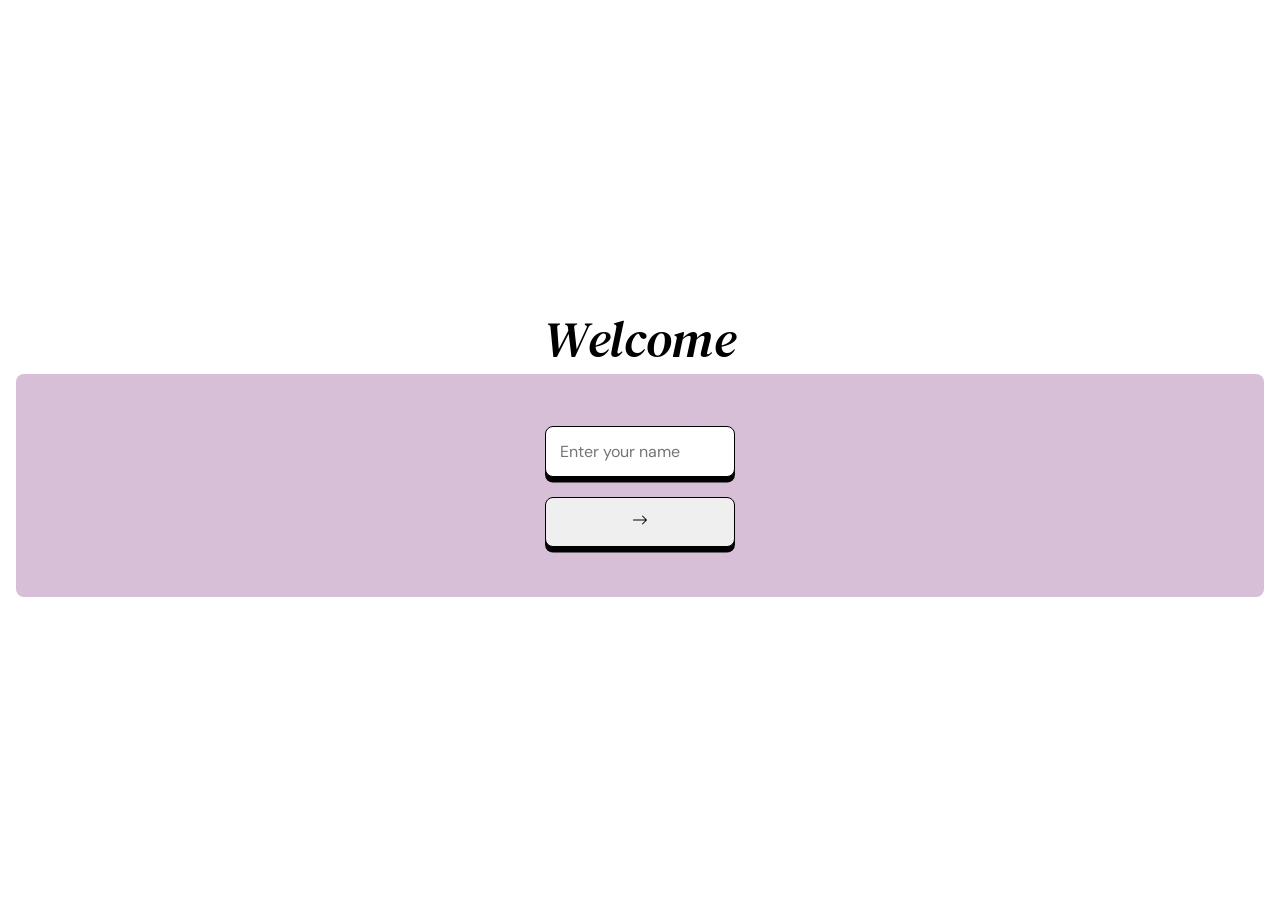
==== main.html @ 8753d743 "Initialized; name field block UI/UX 80% done" ====
<!DOCTYPE html>
<html lang="en">

<head>
    <meta charset="UTF-8">
    <meta name="viewport" content="width=device-width, initial-scale=1.0">
    <title>Project-IOV3</title>

    <link rel="stylesheet" href="/styles/styles.css">

    <link rel="preconnect" href="https://fonts.googleapis.com">
    <link rel="preconnect" href="https://fonts.gstatic.com" crossorigin>
    <link
        href="https://fonts.googleapis.com/css2?family=DM+Sans:ital,opsz,wght@0,9..40,100..1000;1,9..40,100..1000&family=DM+Serif+Text:ital@0;1&display=swap"
        rel="stylesheet">
</head>

<body>
    <section id="name-field-block">
        <h1>Welcome</h1>
        <section class="content">
            <span id="name-error" class="no-select">Incorrect name, try again!</span>
            <div id="name-check-field">
                <input type="search" name="name" class="input" placeholder="Enter your name" />
                <button><svg xmlns="http://www.w3.org/2000/svg" width="16" height="16" fill="currentColor"
                        class="bi bi-arrow-right" viewBox="0 0 16 16">
                        <path fill-rule="evenodd"
                            d="M1 8a.5.5 0 0 1 .5-.5h11.793l-3.147-3.146a.5.5 0 0 1 .708-.708l4 4a.5.5 0 0 1 0 .708l-4 4a.5.5 0 0 1-.708-.708L13.293 8.5H1.5A.5.5 0 0 1 1 8" />
                    </svg>
                </button>
            </div>
        </section>
    </section>

    <section id="dob-field-block" class="hidden">
        <h1>Verify</h1>

    </section>

    <script src="scripts/name-field.js"></script>
    <script src="scripts/transition.js"></script>
</body>

</html>
---- styles/styles.css ----
:root {
    --gradient-l: linear-gradient(to bottom, rgba(255, 255, 255, 1) 10%, rgba(120, 168, 204, 1) 96%);
    --gradient-d: linear-gradient(to bottom, rgba(31, 82, 120, 1) 0%, rgba(154, 208, 253, 1) 100%);
    --font-primary: "Cal Sans", sans-serif;
    --font-secondary: "Roboto", sans-serif;
}

*,
*::before,
*::after {
    box-sizing: border-box;
}

.no-select {
    -webkit-user-select: none;
    /* Safari */
    -ms-user-select: none;
    /* IE 10 and Edge */
    user-select: none;
    /* Standard syntax */
}

.hidden {
    display: none !important;
}



html {
    scroll-behavior: smooth;
}

html,
body {
    height: 100%;

    margin: 0;
    padding: 0 8px;

    display: flex;
    flex-direction: column;
    justify-content: center;
}

.content {
    width: 100%;
    height: auto;

    padding: 20px 50px 50px 50px;

    display: flex;
    flex-direction: column;
    align-items: center;
    justify-content: center;

    background-color: thistle;
    border-radius: 0.5rem;
}

h1 {
    padding: 0;
    margin: 0;
    text-align: center;
    font-family: "DM Serif Text", serif;
    font-weight: 400;
    font-style: italic;
    font-size: 3.2rem;
}

.content h2 {
    font-family: "DM Sans", sans-serif;
    font-weight: 300;
    font-size: 1rem;
}

#name-error {
    margin: 10px 0 5px 0;
    color: thistle;
    font-family: "DM Sans", sans-serif;
    font-weight: 400;
    font-size: 0.8rem;
    font-style: italic;
}


#name-check-field {
    display: flex;
    flex-direction: column;
    gap: 20px;
}

input {
    max-width: 190px;
    padding: 0.875rem;
    font-family: "DM Sans", sans-serif;
    font-size: 1rem;
    border: 1.5px solid #000;
    border-radius: 0.5rem;
    box-shadow: 0px 5.5px 0 black;
    outline: none;
    transition:
        transform 0.2s ease,
        box-shadow 0.2s ease;
}


input:active {
    transform: translateY(10px);
    box-shadow: 0px 0px 0 black;
}

button {
    max-width: 190px;
    padding: 0.875rem;
    font-size: 1rem;
    border: 1.5px solid #000;
    border-radius: 0.5rem;
    box-shadow: 0px 5.5px 0 black;

    transform-origin: center;
    transition:
        transform 0.2s ease,
        box-shadow 0.2s ease;
}

button:active {
    transform: translateY(10px);
    box-shadow: 0px 0px 0 black;
}


/* ========================================================= */


.page {
    animation-duration: 0.4s;
    animation-fill-mode: forwards;
}

/* Current page shrinks slightly and fades out */
@keyframes scaleOut {
    from {
        opacity: 1;
        transform: scale(1);
    }

    to {
        opacity: 0;
        transform: scale(0.92);
    }
}

/* Next page starts smaller with a bounce curve and pops up to full size */
@keyframes scaleIn {
    0% {
        opacity: 0;
        transform: scale(0.85);
    }

    100% {
        opacity: 1;
        transform: scale(1);
    }
}

.animate-scale-out {
    animation-name: scaleOut;
    animation-timing-function: ease-in-out;
}

.animate-scale-in {
    animation-name: scaleIn;
    /* Matches your bouncy spring curve for a smooth snap */
    animation-timing-function: cubic-bezier(0.34, 1.56, 0.64, 1);
}
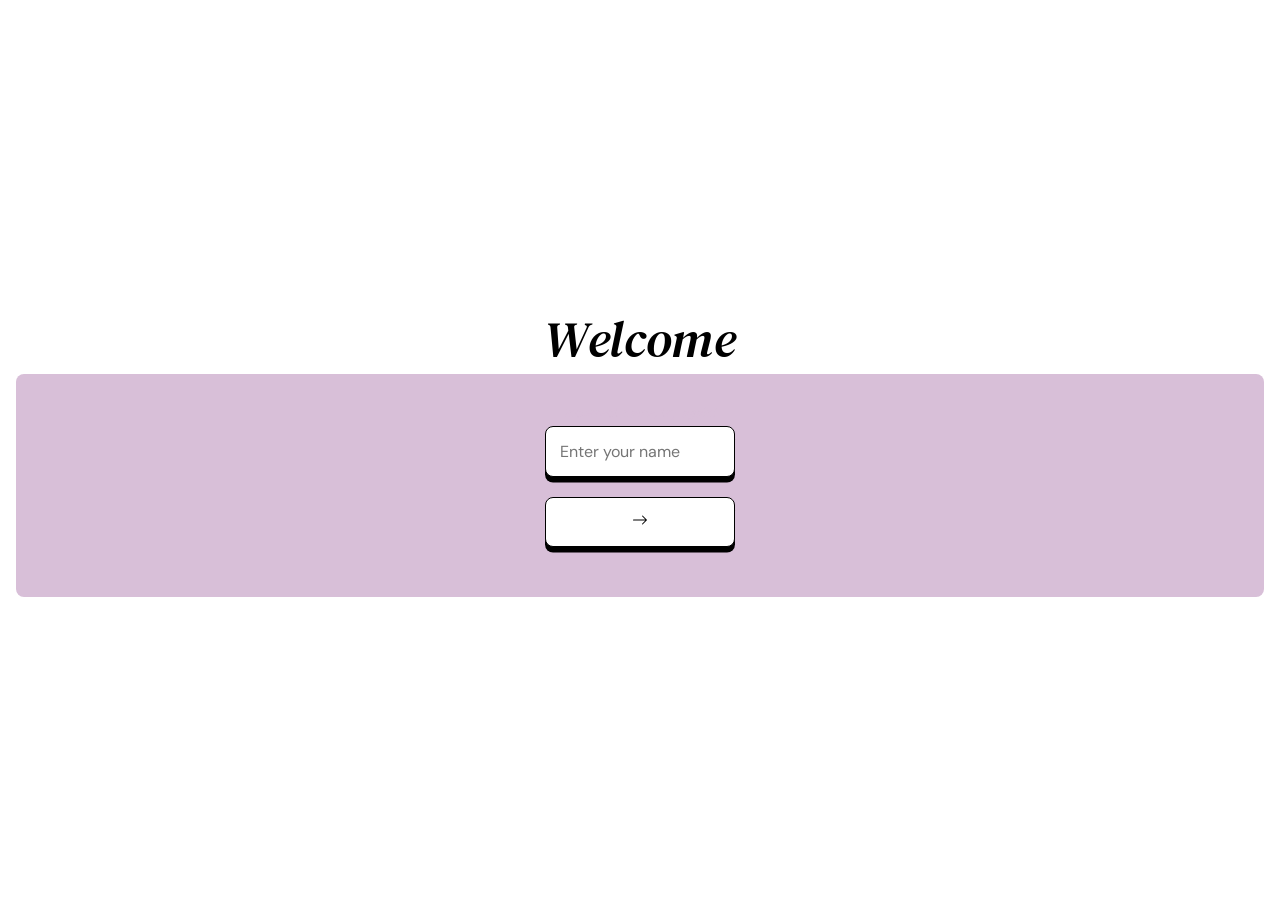
==== commit b367dc5a: "second section finished; added loader animation with dynamic transition functions" ====
--- a/main.html
+++ b/main.html
@@ -18,8 +18,8 @@
 <body>
     <section id="name-field-block">
         <h1>Welcome</h1>
-        <section class="content">
-            <span id="name-error" class="no-select">Incorrect name, try again!</span>
+        <section class="content" id="name-field-block-content">
+            <span id="name-error" class="no-select secondary-font">Incorrect name, try again!</span>
             <div id="name-check-field">
                 <input type="search" name="name" class="input" placeholder="Enter your name" />
                 <button><svg xmlns="http://www.w3.org/2000/svg" width="16" height="16" fill="currentColor"
@@ -32,13 +32,41 @@
         </section>
     </section>
 
+    <div id="loader1" class="loader hidden"></div>
+
     <section id="dob-field-block" class="hidden">
         <h1>Verify</h1>
-
+        <section id="pin-field-block-content" class="content">
+            <span class="no-select secondary-font">Enter your Date of Birth</span>
+            <span id="dob-pin-error" class="no-select secondary-font hidden">It's incorrect! Try again</span>
+            <div id="pin-field">
+                <input type="text" name="pin1" class="input pin" maxlength="1" inputmode="numeric" placeholder="-" />
+                <input type="text" name="pin2" class="input pin" maxlength="1" inputmode="numeric" placeholder="-" />
+                <input type="text" name="pin3" class="input pin" maxlength="1" inputmode="numeric" placeholder="-" />
+                <input type="text" name="pin4" class="input pin" maxlength="1" inputmode="numeric" placeholder="-" />
+                <input type="text" name="pin5" class="input pin" maxlength="1" inputmode="numeric" placeholder="-" />
+                <input type="text" name="pin6" class="input pin" maxlength="1" inputmode="numeric" placeholder="-" />
+                <input type="text" name="pin7" class="input pin" maxlength="1" inputmode="numeric" placeholder="-" />
+            </div>
+            <button><svg xmlns="http://www.w3.org/2000/svg" width="16" height="16" fill="currentColor"
+                    class="bi bi-arrow-right" viewBox="0 0 16 16">
+                    <path fill-rule="evenodd"
+                        d="M1 8a.5.5 0 0 1 .5-.5h11.793l-3.147-3.146a.5.5 0 0 1 .708-.708l4 4a.5.5 0 0 1 0 .708l-4 4a.5.5 0 0 1-.708-.708L13.293 8.5H1.5A.5.5 0 0 1 1 8" />
+                </svg>
+            </button>
+        </section>
     </section>
 
+    <div id="loader2" class="loader hidden"></div>
+
+    <section id="success-block" class="hidden">
+        <h1>Verify</h1>
+    </section>
+    <script src="scripts/transition.js"></script>
+
     <script src="scripts/name-field.js"></script>
-    <script src="scripts/transition.js"></script>
+    <script src="scripts/auto-pin-field.js"></script>
+    <script src="scripts/pin-field-checker.js"></script>
 </body>
 
 </html>
--- a/styles/styles.css
+++ b/styles/styles.css
@@ -46,7 +46,7 @@
     width: 100%;
     height: auto;
 
-    padding: 20px 50px 50px 50px;
+    padding: 50px 50px 50px 50px;
 
     display: flex;
     flex-direction: column;
@@ -55,6 +55,14 @@
 
     background-color: thistle;
     border-radius: 0.5rem;
+}
+
+#name-field-block-content {
+    padding: 20px 50px 50px 50px;
+}
+
+#pin-field-block-content {
+    gap: 20px;
 }
 
 h1 {
@@ -67,6 +75,13 @@
     font-size: 3.2rem;
 }
 
+.secondary-font {
+    font-family: "DM Sans", sans-serif;
+    font-weight: 400;
+    font-size: 0.8rem;
+    font-style: italic;
+}
+
 .content h2 {
     font-family: "DM Sans", sans-serif;
     font-weight: 300;
@@ -76,10 +91,6 @@
 #name-error {
     margin: 10px 0 5px 0;
     color: thistle;
-    font-family: "DM Sans", sans-serif;
-    font-weight: 400;
-    font-size: 0.8rem;
-    font-style: italic;
 }
 
 
@@ -87,6 +98,12 @@
     display: flex;
     flex-direction: column;
     gap: 20px;
+}
+
+#pin-field {
+    display: flex;
+    flex-direction: row;
+    gap: 5px;
 }
 
 input {
@@ -109,14 +126,27 @@
     box-shadow: 0px 0px 0 black;
 }
 
+.pin.active {
+    transform: translateY(-10px);
+    box-shadow: 0px 15.5px 0 black;
+}
+
+.pin {
+    max-width: 2.6rem;
+}
+
+#dob-pin-error {
+    color: red;
+}
+
 button {
-    max-width: 190px;
+    width: 190px;
     padding: 0.875rem;
     font-size: 1rem;
     border: 1.5px solid #000;
     border-radius: 0.5rem;
     box-shadow: 0px 5.5px 0 black;
-
+    background-color: #fff;
     transform-origin: center;
     transition:
         transform 0.2s ease,
@@ -137,7 +167,6 @@
     animation-fill-mode: forwards;
 }
 
-/* Current page shrinks slightly and fades out */
 @keyframes scaleOut {
     from {
         opacity: 1;
@@ -150,7 +179,6 @@
     }
 }
 
-/* Next page starts smaller with a bounce curve and pops up to full size */
 @keyframes scaleIn {
     0% {
         opacity: 0;
@@ -170,6 +198,44 @@
 
 .animate-scale-in {
     animation-name: scaleIn;
-    /* Matches your bouncy spring curve for a smooth snap */
     animation-timing-function: cubic-bezier(0.34, 1.56, 0.64, 1);
+}
+
+/* HTML: <div class="loader"></div> */
+.loader {
+    width: 25px;
+    aspect-ratio: 1;
+    margin: 2rem auto;
+    display: block;
+    --c: no-repeat linear-gradient(#000 0 0);
+    background: var(--c), var(--c), var(--c);
+    animation:
+        l18-1 1s infinite,
+        l18-2 1s infinite;
+}
+
+@keyframes l18-1 {
+
+    0%,
+    100% {
+        background-size: 20% 100%
+    }
+
+    33%,
+    66% {
+        background-size: 20% 20%
+    }
+}
+
+@keyframes l18-2 {
+
+    0%,
+    33% {
+        background-position: 0 0, 50% 50%, 100% 100%
+    }
+
+    66%,
+    100% {
+        background-position: 100% 0, 50% 50%, 0 100%
+    }
 }
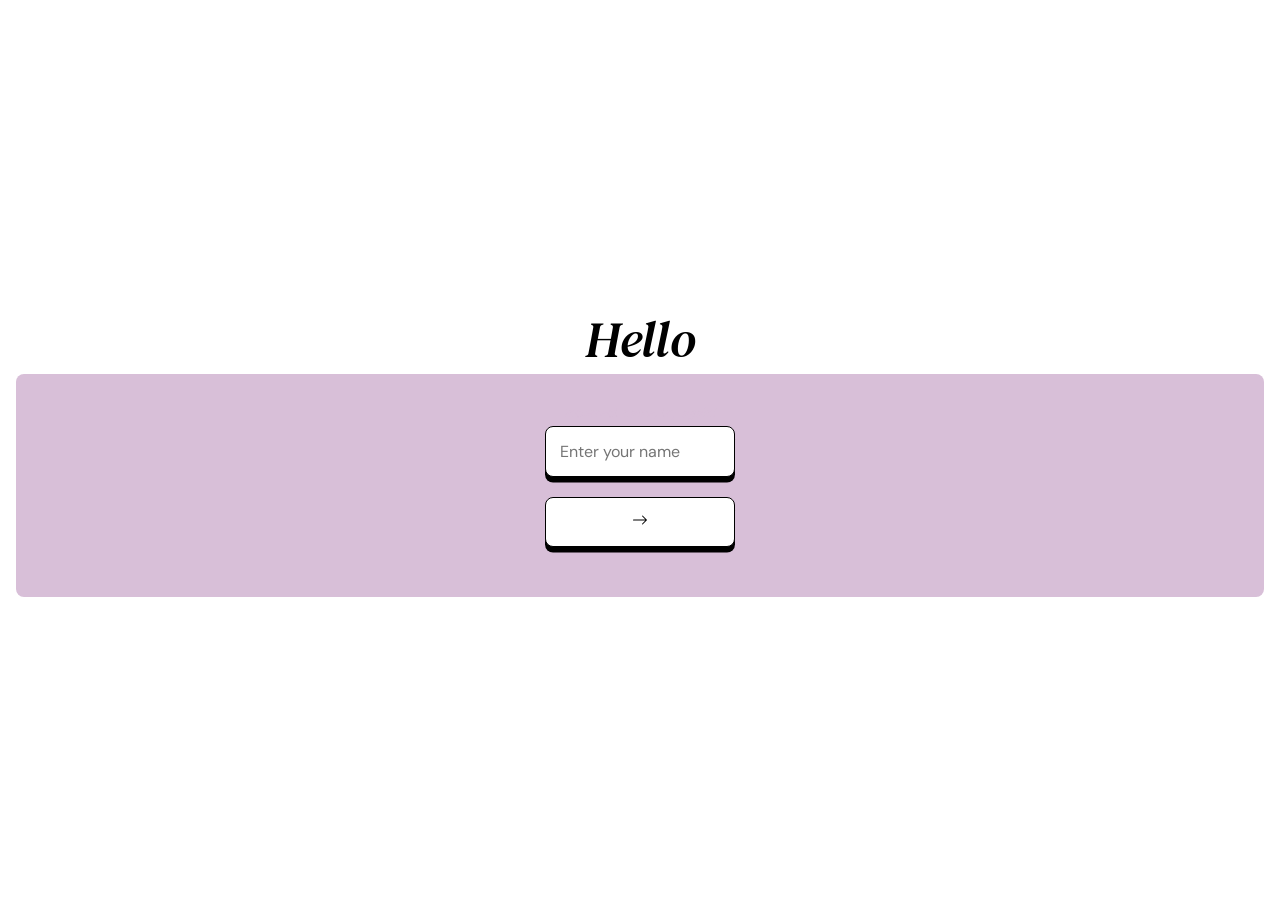
==== commit 321737b2: "transition and animation fixes" ====
--- a/main.html
+++ b/main.html
@@ -17,7 +17,7 @@
 
 <body>
     <section id="name-field-block">
-        <h1>Welcome</h1>
+        <h1>Hello</h1>
         <section class="content" id="name-field-block-content">
             <span id="name-error" class="no-select secondary-font">Incorrect name, try again!</span>
             <div id="name-check-field">
@@ -32,7 +32,16 @@
         </section>
     </section>
 
-    <div id="loader1" class="loader hidden"></div>
+    <div id="loading-container" class="loader-container hidden">
+        <div class="loader"></div>
+
+        <div id="loading-messages" class="hidden">
+            <span class="status-msg hidden">Verifying your information...</span>
+            <span class="status-msg hidden">Fetching today's date...</span>
+            <span class="status-msg hidden">Doing calculations...</span>
+            <span class="status-msg hidden">Just a few more seconds...</span>
+        </div>
+    </div>
 
     <section id="dob-field-block" class="hidden">
         <h1>Verify</h1>
@@ -57,11 +66,21 @@
         </section>
     </section>
 
-    <div id="loader2" class="loader hidden"></div>
+    <section id="success-block" class="hidden">
+        <h1>Welcome</h1>
+        <section id="success-block-content" class="content">
+            <span class="no-select secondary-font success-font">Yay!!! You are the right person :D</span>
+            <button>Let's gooo
+            </button>
+        </section>
+    </section>
 
-    <section id="success-block" class="hidden">
-        <h1>Verify</h1>
+    <section id="age-counter-block" class="hidden">
+        <span class="no-select secondary-font">Today is</span>
+        <h1>Your Special Day</h1>
     </section>
+
+
     <script src="scripts/transition.js"></script>
 
     <script src="scripts/name-field.js"></script>
--- a/styles/styles.css
+++ b/styles/styles.css
@@ -32,7 +32,8 @@
 
 html,
 body {
-    height: 100%;
+    position: relative;
+    min-height: 100vh;
 
     margin: 0;
     padding: 0 8px;
@@ -40,6 +41,24 @@
     display: flex;
     flex-direction: column;
     justify-content: center;
+
+}
+
+body::before {
+    content: '';
+    position: fixed;
+    inset: 0;
+    background-image: linear-gradient(to top, #fbc2eb 0%, #a6c1ee 100%);
+    opacity: 0;
+    transition: opacity 1.2s ease-in-out;
+    /* Controls smoothness & duration */
+    z-index: -1;
+    /* Ensures it stays behind your text/cards */
+    pointer-events: none;
+}
+
+body.has-gradient::before {
+    opacity: 1;
 }
 
 .content {
@@ -158,6 +177,41 @@
     box-shadow: 0px 0px 0 black;
 }
 
+.success-font {
+    font-size: 1.1rem;
+}
+
+#success-block-content {
+    display: flex;
+    flex-direction: column;
+    gap: 30px;
+}
+
+#age-counter-block h1 {
+    font-size: 3rem;
+}
+
+#age-counter-block span {
+    font-size: 1.3rem;
+}
+
+#loading-messages {
+    display: flex;
+    justify-content: center;
+    align-items: center;
+    text-align: center;
+    width: 100%;
+}
+
+.status-msg {
+    display: block;
+    text-align: center;
+    width: 100%;
+    font-family: "DM Sans", sans-serif;
+    font-weight: 400;
+    font-size: 0.8rem;
+    font-style: italic;
+}
 
 /* ========================================================= */
 
